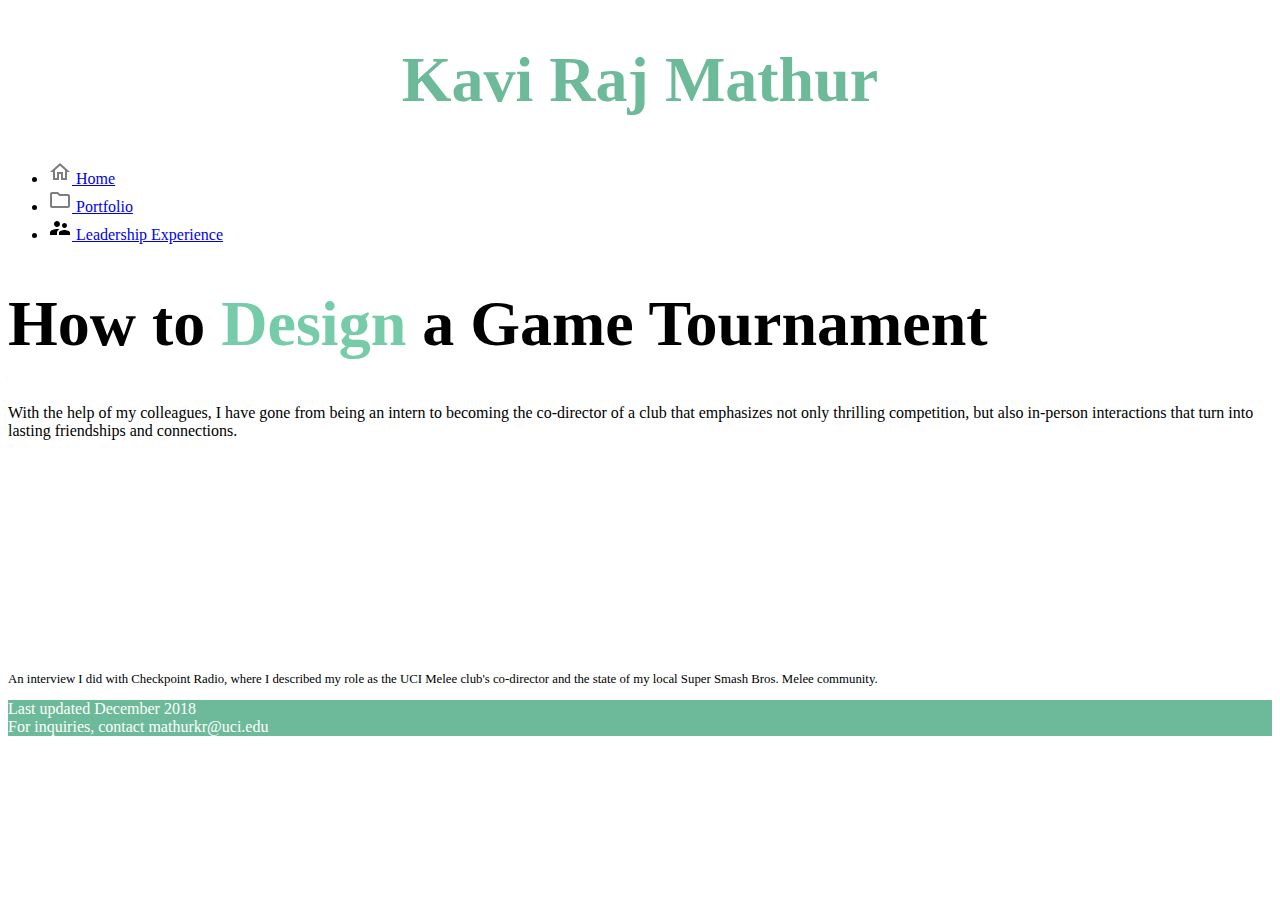
==== leadership.html @ 65163de8 "leadership stuff" ====
<!DOCTYPE HTML>
<html lang="en">
	<head>
			<title>Kavi Mathur</title>
			<link rel="stylesheet" href="https://stackpath.bootstrapcdn.com/bootstrap/4.1.3/css/bootstrap.min.css" integrity="sha384-MCw98/SFnGE8fJT3GXwEOngsV7Zt27NXFoaoApmYm81iuXoPkFOJwJ8ERdknLPMO" crossorigin="anonymous">
			<link type="text/css" rel="stylesheet" href="portfolio_site_style.css"/> 
			
			<meta name="viewport" content="width=device-width, initial-scale=1">
		</head>
	<body>
		<div class="container">
			<h1 class="title myCenter">Kavi Raj Mathur</h1>
			
			<nav class="navbar navbar-expand-sm navbar-light bg-light justify-content-center">
			  <ul class="navbar-nav">
				<li class="nav-item">
				  <a class="nav-link" href="index.html"><img style="opacity:0.5"   alt="Home Icon" src="outline-home-24px.svg"/> Home</a>
				</li>
				<li class="nav-item">
				  <a class="nav-link" href="projects.html"><img style="opacity:0.5"   alt="Portfolio Icon" src="outline-folder-24px.svg"/> Portfolio</a>
				</li>
				<li class="nav-item active">
				  <a class="nav-link" href="#"><img alt="Leadership Icon" src="baseline-supervisor_account-24px.svg"/> <u>Leadership Experience</u></a>
				</li>
			  </ul>
			</nav>
			
			
			<div class="jumbotron p-3 p-md-5 text-white rounded bg-dark">
				<div class="row">
					<div class="col-md">
						<h1 class="display-4">How to <strong>Design</strong> a Game Tournament</h1>
						<p>With the help of my colleagues, I have gone from being an intern
						to becoming the co-director of a club that emphasizes not only thrilling
						competition, but also in-person interactions that turn into lasting
						friendships and connections.
						</p>
					</div>
					<div class="col-md">
						<iframe width="100%" height="200" title="Checkpoint Radio Interview" src="https://www.youtube.com/embed/DJr2FVFEFVg" frameborder="0" allow="autoplay; encrypted-media" allowfullscreen>
						
						</iframe>
						<p class="smallText">An interview I did with Checkpoint Radio, where I 
						described my role as the UCI Melee club's co-director and the state of my
						local Super Smash Bros. Melee community.</p>
					</div>
				</div>
			</div>
			<!-- <div class="container">
				<div class="row">
					<div class="col-sm">
						<p>A paragraph describing why I'm interested in the Super Smash Bros. Melee community</p>
					</div>
					<div class="col-sm">
						<p>A picture from tournament</p>
					</div>
				</div>
				<div class="row">
				</div>
			</div> -->
			
			<footer class="text-center">Last updated December 2018<br/>For inquiries, contact mathurkr@uci.edu</footer>
			<!-- <script src="https://code.jquery.com/jquery-3.3.1.slim.min.js" integrity="sha384-q8i/X+965DzO0rT7abK41JStQIAqVgRVzpbzo5smXKp4YfRvH+8abtTE1Pi6jizo" crossorigin="anonymous"></script> -->
			<!-- <script src="https://cdnjs.cloudflare.com/ajax/libs/popper.js/1.14.3/umd/popper.min.js" integrity="sha384-ZMP7rVo3mIykV+2+9J3UJ46jBk0WLaUAdn689aCwoqbBJiSnjAK/l8WvCWPIPm49" crossorigin="anonymous"></script> -->
			<!-- <script src="https://stackpath.bootstrapcdn.com/bootstrap/4.1.3/js/bootstrap.min.js" integrity="sha384-ChfqqxuZUCnJSK3+MXmPNIyE6ZbWh2IMqE241rYiqJxyMiZ6OW/JmZQ5stwEULTy" crossorigin="anonymous"> -->
		</div>
	</body>
</html>
---- portfolio_site_style.css ----
/*portfolio_site_style.css*/
body{
	font-family:"Trebuchet MS";
	
	
	/*background-color:cyan*/
	/* text-align:center; */
	/* background-image: url('http://preview.ibb.co/cmeoan/IMG_9253.jpg'); */

    /* Full height */
    height: 100%; 

    /* Create the parallax scrolling effect */
    background-attachment: fixed;
    background-position: center;
    background-repeat: no-repeat;
    background-size: cover;
}
h1{
	
	font-size:4em; /*sizing*/
}
h2{
	color:#6CBA99;
	font-size:2em;
	text-align:center;
	margin-left:auto; 
	margin-right:auto;
}
footer{
	background-color: #6CBA99;
	color: white;
}

strong{
	
	color:#76CCA8;
}

.myCenter{
	text-align:center;
}
.parallax {
    /* The image used */
    background-image: url('http://preview.ibb.co/cmeoan/IMG_9253.jpg');

    /* Full height */
    height: 100%; 

    /* Create the parallax scrolling effect */
    background-attachment: fixed;
    background-position: center;
    background-repeat: no-repeat;
    background-size: cover;
}
.special{
	color: aquamarine;
	font-size:4em;
	text-align:center;
}
.title{
	color:#6CBA99;
}
.topnav{
	background-color: rgba(0,0,0,0);
	
	box-shadow: none;
	padding:15px;
	border-style:solid;
	border-width:1px;
	border-bottom-color:green;
	border-top-color:green;
	border-left-color:rgba(0,0,0,0);
	border-right-color:rgba(0,0,0,0);
}


.maindiv{
	background-color:#A4EBFD;
	border-radius:15px;
	box-shadow: 5px 5px 5px #888888;
	width:350px;
	padding:10px;
	margin:auto;
	
}
.bgdiv{
	
	background: rgba(245,245,245,0.7);
}


.centerImage{
	text-align:center;
	display:block;
}

#my_desc{
	margin:auto;
	width:45%;
	font-size:1.5em;

}
.smallText{
	font-size:0.8em;
}

@media (max-width:575.98px){
	#my_desc{
		margin:auto;
		width:75%;
		font-size:1.5em;
	}
}
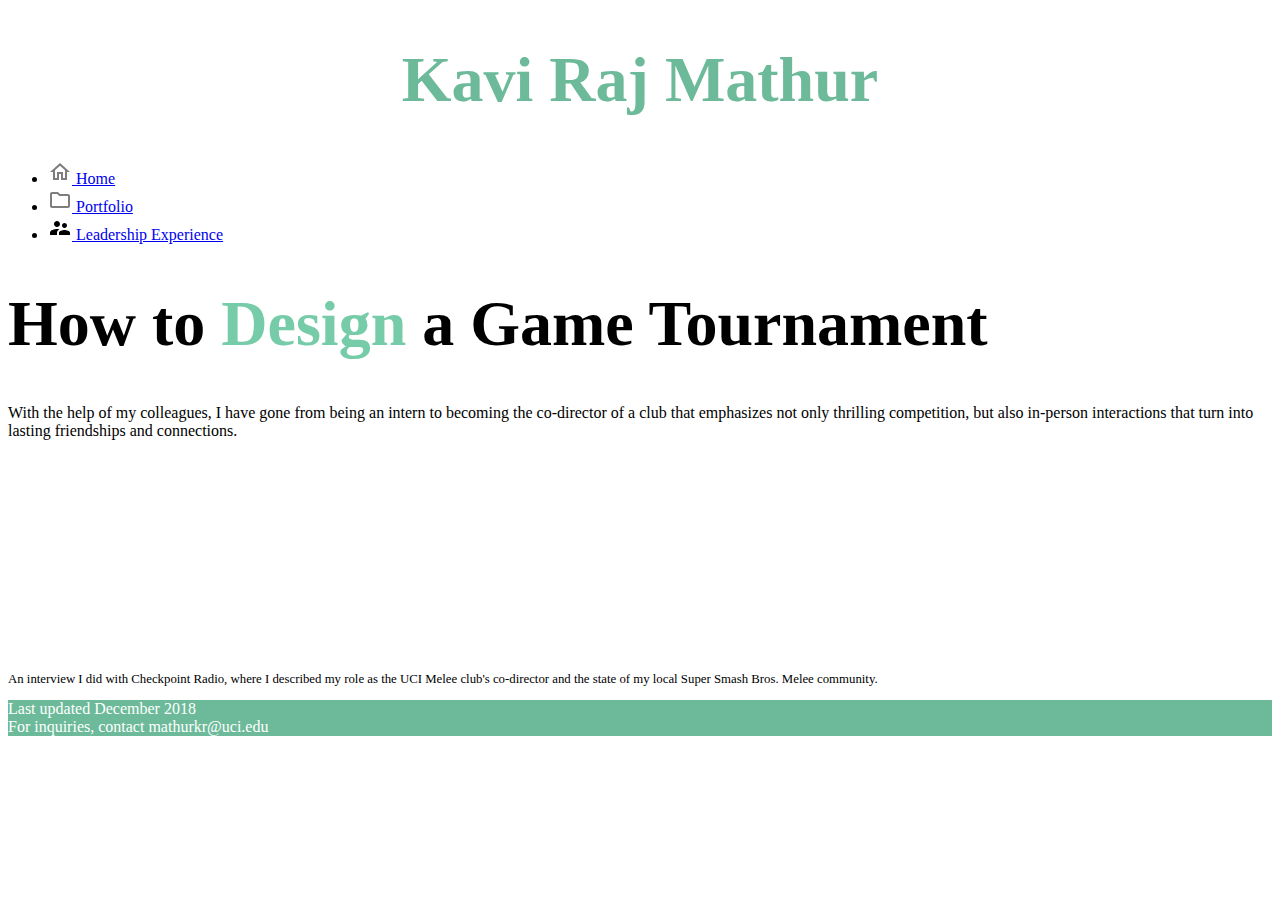
==== commit 4a965595: "project page changes, new images folder" ====
--- a/leadership.html
+++ b/leadership.html
@@ -14,13 +14,13 @@
 			<nav class="navbar navbar-expand-sm navbar-light bg-light justify-content-center">
 			  <ul class="navbar-nav">
 				<li class="nav-item">
-				  <a class="nav-link" href="index.html"><img style="opacity:0.5"   alt="Home Icon" src="outline-home-24px.svg"/> Home</a>
+				  <a class="nav-link" href="index.html"><img style="opacity:0.5"   alt="Home Icon" src="images/outline-home-24px.svg"/> Home</a>
 				</li>
 				<li class="nav-item">
-				  <a class="nav-link" href="projects.html"><img style="opacity:0.5"   alt="Portfolio Icon" src="outline-folder-24px.svg"/> Portfolio</a>
+				  <a class="nav-link" href="projects.html"><img style="opacity:0.5"   alt="Portfolio Icon" src="images/outline-folder-24px.svg"/> Portfolio</a>
 				</li>
 				<li class="nav-item active">
-				  <a class="nav-link" href="#"><img alt="Leadership Icon" src="baseline-supervisor_account-24px.svg"/> <u>Leadership Experience</u></a>
+				  <a class="nav-link" href="#"><img alt="Leadership Icon" src="images/baseline-supervisor_account-24px.svg"/> <u>Leadership Experience</u></a>
 				</li>
 			  </ul>
 			</nav>
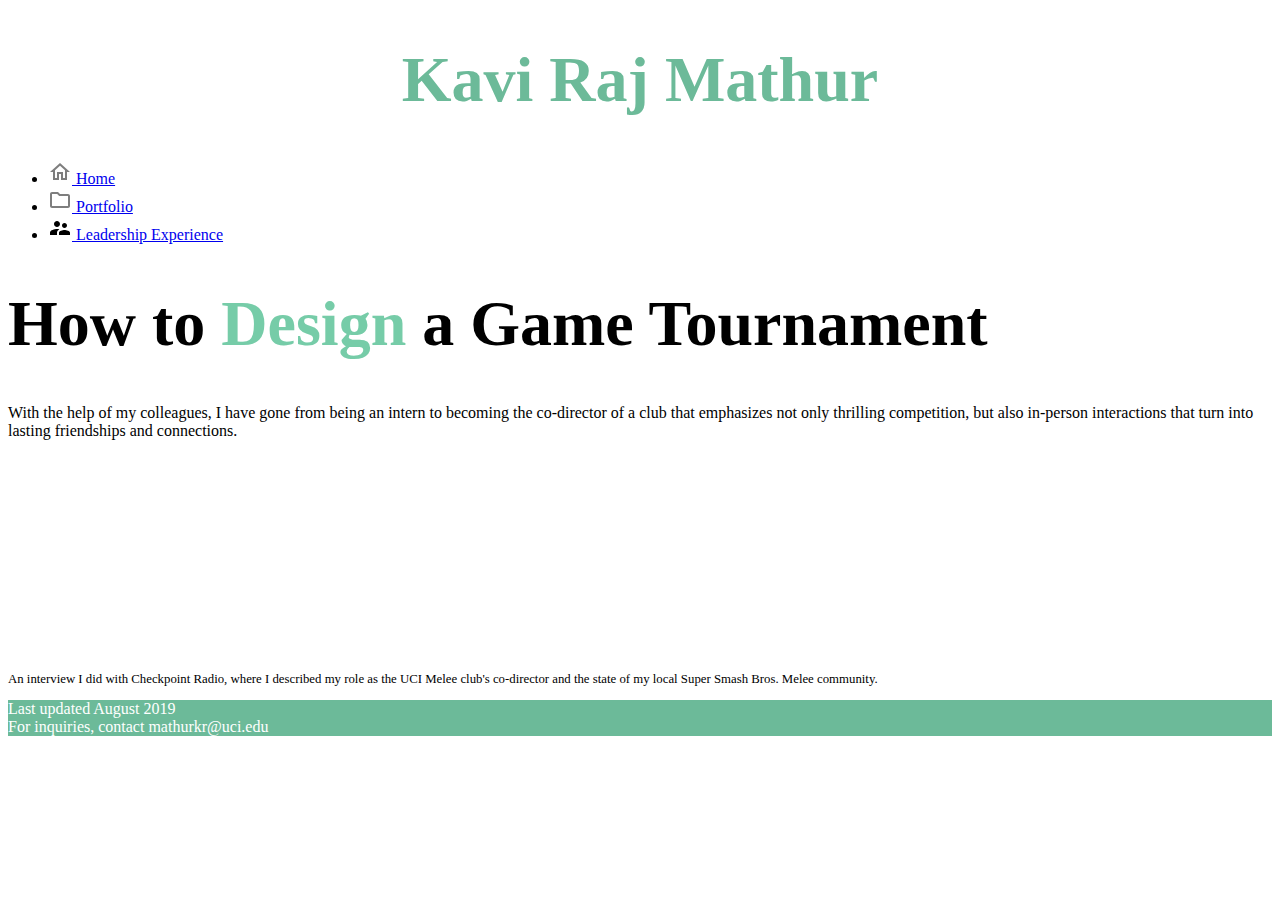
==== commit 906b7db5: "August changes" ====
--- a/leadership.html
+++ b/leadership.html
@@ -59,7 +59,7 @@
 				</div>
 			</div> -->
 			
-			<footer class="text-center">Last updated December 2018<br/>For inquiries, contact mathurkr@uci.edu</footer>
+			<footer class="text-center">Last updated August 2019<br/>For inquiries, contact mathurkr@uci.edu</footer>
 			<!-- <script src="https://code.jquery.com/jquery-3.3.1.slim.min.js" integrity="sha384-q8i/X+965DzO0rT7abK41JStQIAqVgRVzpbzo5smXKp4YfRvH+8abtTE1Pi6jizo" crossorigin="anonymous"></script> -->
 			<!-- <script src="https://cdnjs.cloudflare.com/ajax/libs/popper.js/1.14.3/umd/popper.min.js" integrity="sha384-ZMP7rVo3mIykV+2+9J3UJ46jBk0WLaUAdn689aCwoqbBJiSnjAK/l8WvCWPIPm49" crossorigin="anonymous"></script> -->
 			<!-- <script src="https://stackpath.bootstrapcdn.com/bootstrap/4.1.3/js/bootstrap.min.js" integrity="sha384-ChfqqxuZUCnJSK3+MXmPNIyE6ZbWh2IMqE241rYiqJxyMiZ6OW/JmZQ5stwEULTy" crossorigin="anonymous"> -->
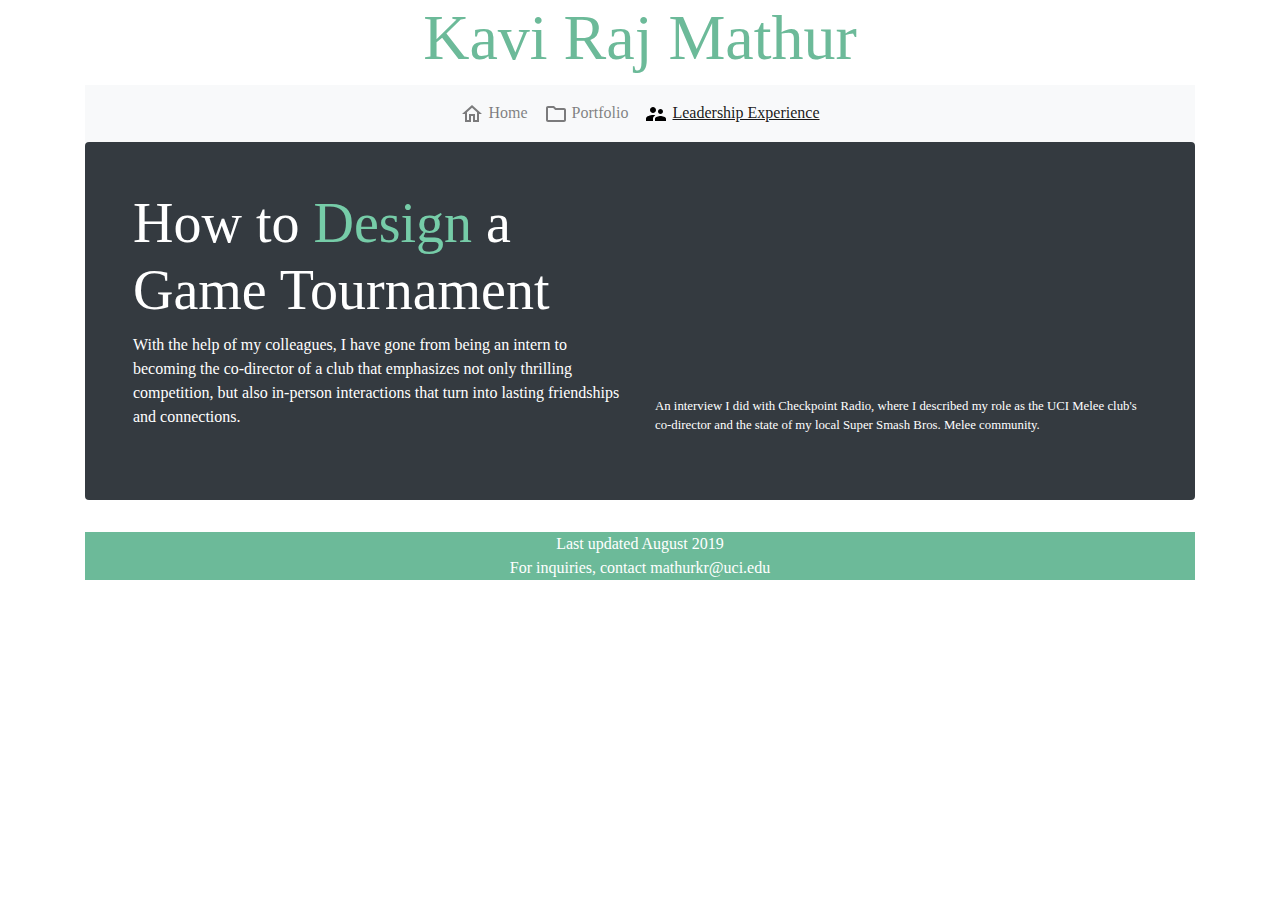
==== commit aac21aec: "stylesheets, removed old projects, pfp" ====
--- a/leadership.html
+++ b/leadership.html
@@ -2,7 +2,8 @@
 <html lang="en">
 	<head>
 			<title>Kavi Mathur</title>
-			<link rel="stylesheet" href="https://stackpath.bootstrapcdn.com/bootstrap/4.1.3/css/bootstrap.min.css" integrity="sha384-MCw98/SFnGE8fJT3GXwEOngsV7Zt27NXFoaoApmYm81iuXoPkFOJwJ8ERdknLPMO" crossorigin="anonymous">
+			<link rel="stylesheet" href="https://stackpath.bootstrapcdn.com/bootstrap/4.3.1/css/bootstrap.min.css" integrity="sha384-ggOyR0iXCbMQv3Xipma34MD+dH/1fQ784/j6cY/iJTQUOhcWr7x9JvoRxT2MZw1T" crossorigin="anonymous">
+			<!-- <link rel="stylesheet" href="https://stackpath.bootstrapcdn.com/bootstrap/4.1.3/css/bootstrap.min.css" integrity="sha384-MCw98/SFnGE8fJT3GXwEOngsV7Zt27NXFoaoApmYm81iuXoPkFOJwJ8ERdknLPMO" crossorigin="anonymous"> -->
 			<link type="text/css" rel="stylesheet" href="portfolio_site_style.css"/> 
 			
 			<meta name="viewport" content="width=device-width, initial-scale=1">
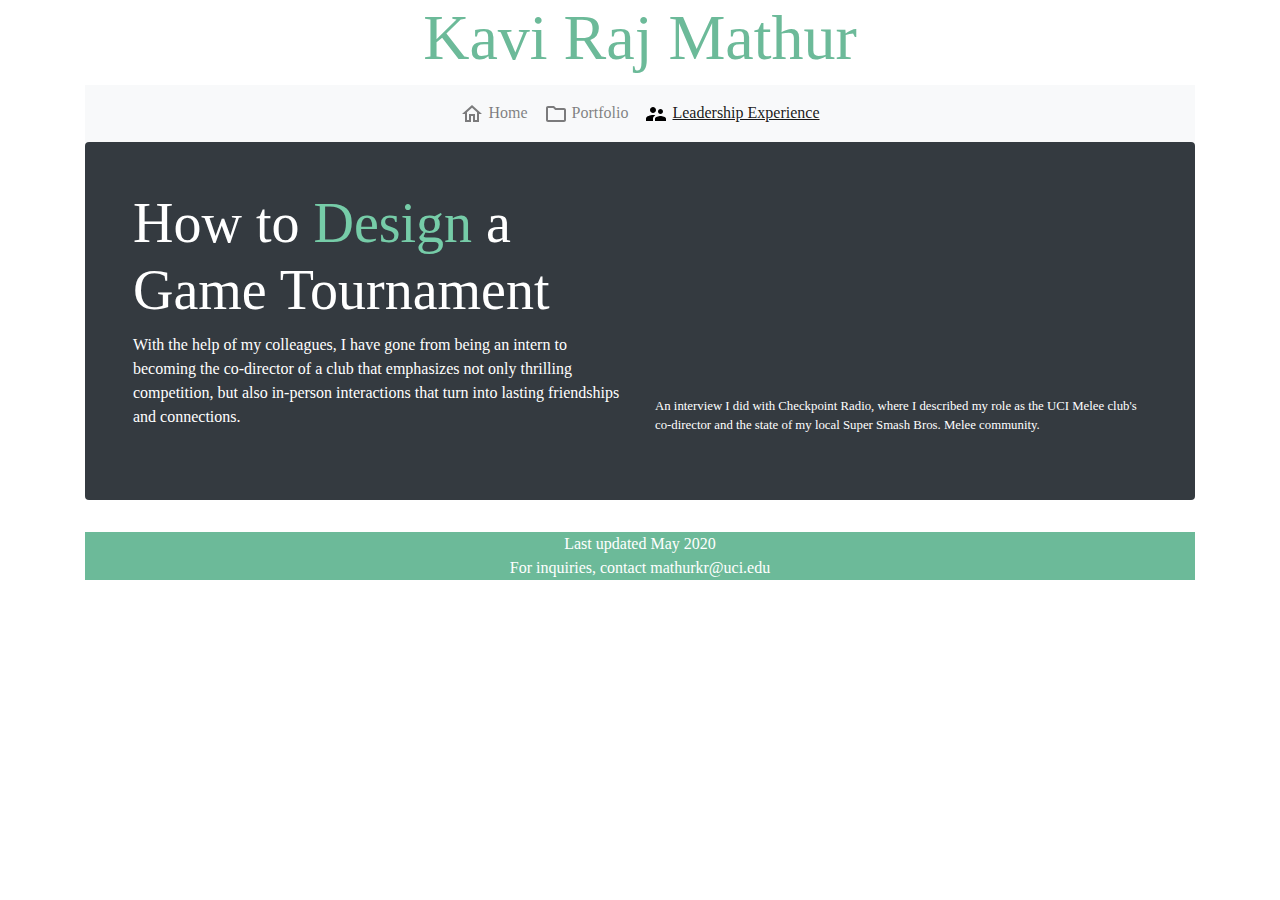
==== commit 2d4279ba: "Graduation updates" ====
--- a/leadership.html
+++ b/leadership.html
@@ -60,7 +60,7 @@
 				</div>
 			</div> -->
 			
-			<footer class="text-center">Last updated August 2019<br/>For inquiries, contact mathurkr@uci.edu</footer>
+			<footer class="text-center">Last updated May 2020<br/>For inquiries, contact mathurkr@uci.edu</footer>
 			<!-- <script src="https://code.jquery.com/jquery-3.3.1.slim.min.js" integrity="sha384-q8i/X+965DzO0rT7abK41JStQIAqVgRVzpbzo5smXKp4YfRvH+8abtTE1Pi6jizo" crossorigin="anonymous"></script> -->
 			<!-- <script src="https://cdnjs.cloudflare.com/ajax/libs/popper.js/1.14.3/umd/popper.min.js" integrity="sha384-ZMP7rVo3mIykV+2+9J3UJ46jBk0WLaUAdn689aCwoqbBJiSnjAK/l8WvCWPIPm49" crossorigin="anonymous"></script> -->
 			<!-- <script src="https://stackpath.bootstrapcdn.com/bootstrap/4.1.3/js/bootstrap.min.js" integrity="sha384-ChfqqxuZUCnJSK3+MXmPNIyE6ZbWh2IMqE241rYiqJxyMiZ6OW/JmZQ5stwEULTy" crossorigin="anonymous"> -->
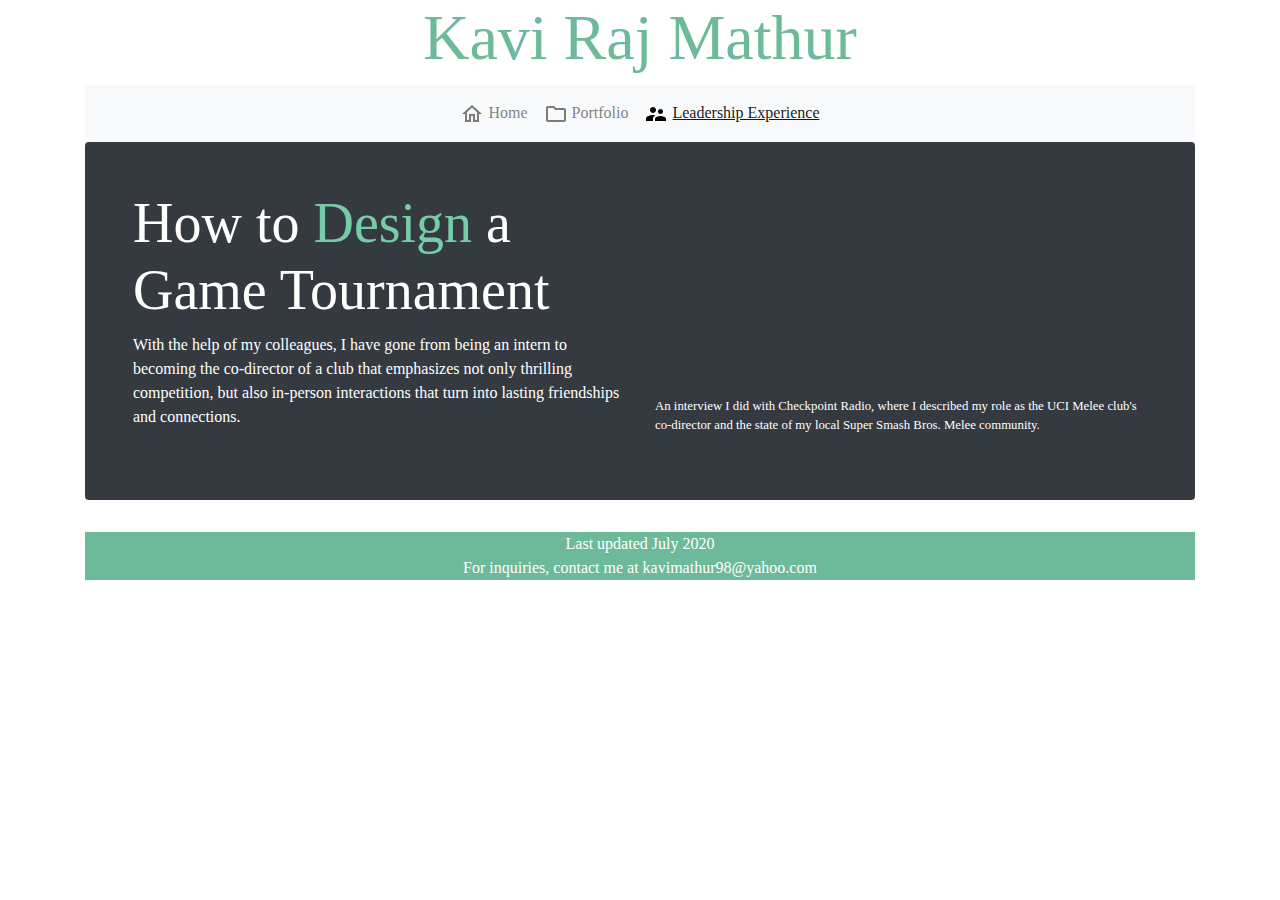
==== commit 857cee94: "PFP, unpublished Leadership, hid project" ====
--- a/leadership.html
+++ b/leadership.html
@@ -38,8 +38,17 @@
 						</p>
 					</div>
 					<div class="col-md">
-						<iframe width="100%" height="200" title="Checkpoint Radio Interview" src="https://www.youtube.com/embed/DJr2FVFEFVg" frameborder="0" allow="autoplay; encrypted-media" allowfullscreen>
+						<!-- <iframe width="100%" height="200" title="Checkpoint Radio Interview" src="https://www.youtube.com/embed/DJr2FVFEFVg" frameborder="0" allow="autoplay; encrypted-media" allowfullscreen> -->
 						
+						<!-- </iframe> -->
+						<iframe
+							src='https://player.twitch.tv/?video="320953812"&parent="github.io"'
+							height="200"
+							width="100%"
+							title="Checkpoint Radio Interview"
+							frameborder="0"
+							scrolling="no"
+							allowfullscreen="true">
 						</iframe>
 						<p class="smallText">An interview I did with Checkpoint Radio, where I 
 						described my role as the UCI Melee club's co-director and the state of my
@@ -60,7 +69,7 @@
 				</div>
 			</div> -->
 			
-			<footer class="text-center">Last updated May 2020<br/>For inquiries, contact mathurkr@uci.edu</footer>
+			<footer class="text-center">Last updated July 2020<br/>For inquiries, contact me at kavimathur98@yahoo.com</footer>
 			<!-- <script src="https://code.jquery.com/jquery-3.3.1.slim.min.js" integrity="sha384-q8i/X+965DzO0rT7abK41JStQIAqVgRVzpbzo5smXKp4YfRvH+8abtTE1Pi6jizo" crossorigin="anonymous"></script> -->
 			<!-- <script src="https://cdnjs.cloudflare.com/ajax/libs/popper.js/1.14.3/umd/popper.min.js" integrity="sha384-ZMP7rVo3mIykV+2+9J3UJ46jBk0WLaUAdn689aCwoqbBJiSnjAK/l8WvCWPIPm49" crossorigin="anonymous"></script> -->
 			<!-- <script src="https://stackpath.bootstrapcdn.com/bootstrap/4.1.3/js/bootstrap.min.js" integrity="sha384-ChfqqxuZUCnJSK3+MXmPNIyE6ZbWh2IMqE241rYiqJxyMiZ6OW/JmZQ5stwEULTy" crossorigin="anonymous"> -->
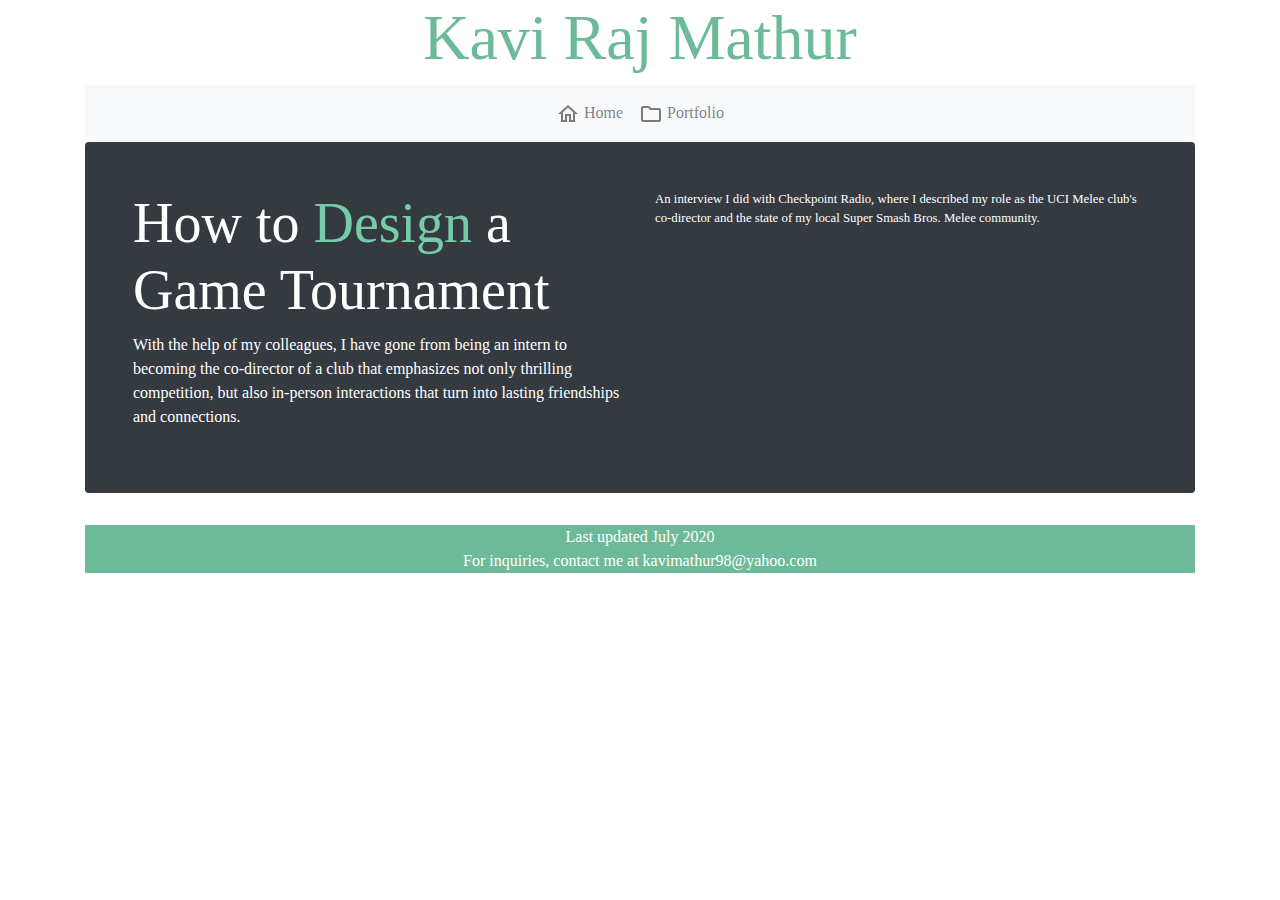
==== commit 50481ff5: "February Cleanup" ====
--- a/leadership.html
+++ b/leadership.html
@@ -20,9 +20,9 @@
 				<li class="nav-item">
 				  <a class="nav-link" href="projects.html"><img style="opacity:0.5"   alt="Portfolio Icon" src="images/outline-folder-24px.svg"/> Portfolio</a>
 				</li>
-				<li class="nav-item active">
+				<!-- <li class="nav-item active">
 				  <a class="nav-link" href="#"><img alt="Leadership Icon" src="images/baseline-supervisor_account-24px.svg"/> <u>Leadership Experience</u></a>
-				</li>
+				</li> -->
 			  </ul>
 			</nav>
 			
@@ -41,7 +41,7 @@
 						<!-- <iframe width="100%" height="200" title="Checkpoint Radio Interview" src="https://www.youtube.com/embed/DJr2FVFEFVg" frameborder="0" allow="autoplay; encrypted-media" allowfullscreen> -->
 						
 						<!-- </iframe> -->
-						<iframe
+						<!-- <iframe
 							src='https://player.twitch.tv/?video="320953812"&parent="github.io"'
 							height="200"
 							width="100%"
@@ -49,7 +49,8 @@
 							frameborder="0"
 							scrolling="no"
 							allowfullscreen="true">
-						</iframe>
+						</iframe> -->
+						
 						<p class="smallText">An interview I did with Checkpoint Radio, where I 
 						described my role as the UCI Melee club's co-director and the state of my
 						local Super Smash Bros. Melee community.</p>
--- a/portfolio_site_style.css
+++ b/portfolio_site_style.css
@@ -97,7 +97,7 @@
 
 #my_desc{
 	margin:auto;
-	width:45%;
+	/* width:45%; */
 	font-size:1.5em;
 
 }
@@ -105,10 +105,11 @@
 	font-size:0.8em;
 }
 
-@media (max-width:575.98px){
+
+/* @media (max-width:575.98px){
 	#my_desc{
 		margin:auto;
 		width:75%;
 		font-size:1.5em;
 	}
-}
+} */
